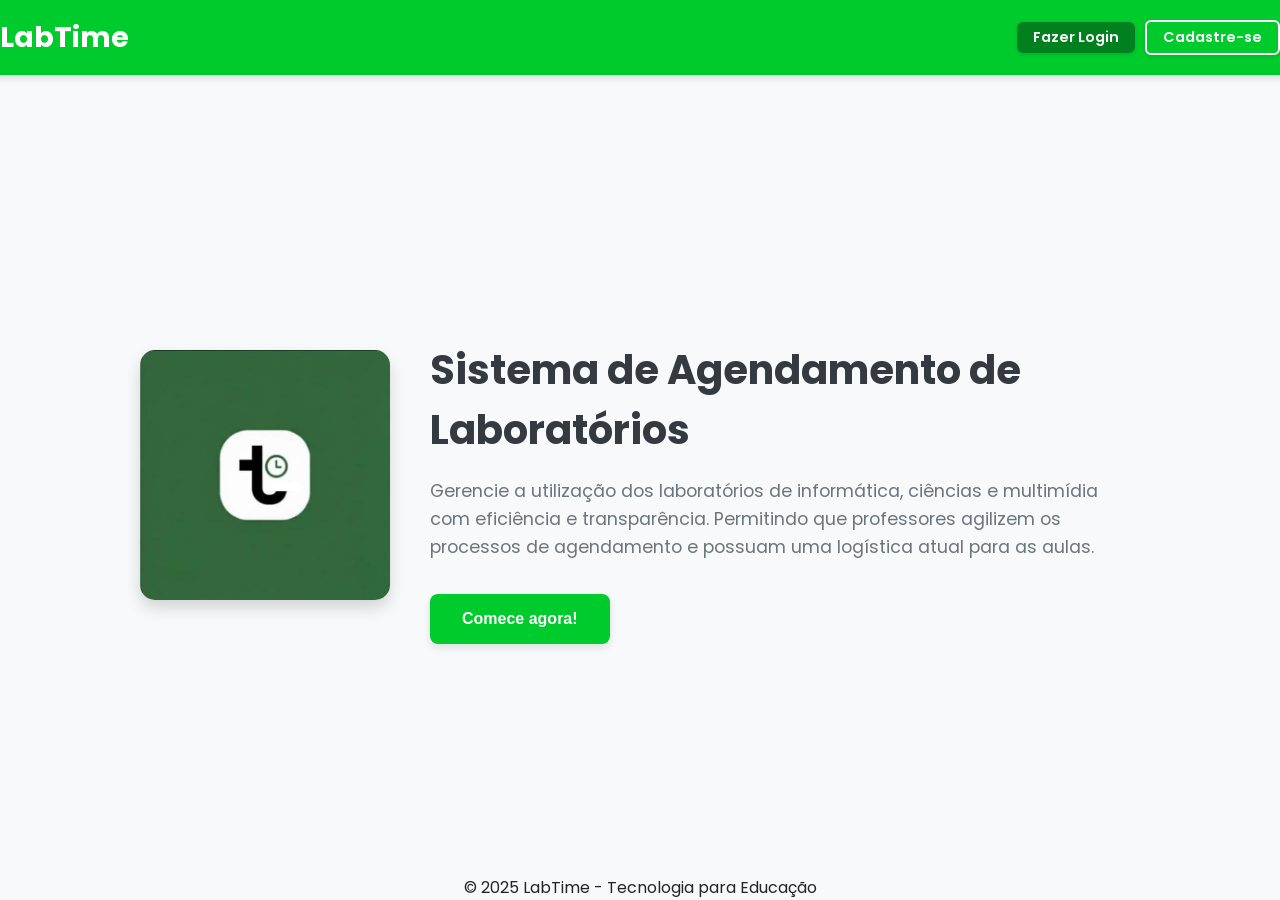
==== public/index.html @ 803b39dd "primeiro commit" ====
<!DOCTYPE html>
<html lang="pt-br">
<head>
    <meta charset="UTF-8">
    <meta name="viewport" content="width=device-width, initial-scale=1.0">
    <title>LabTime - Agendamento de Laboratórios</title>
    <link href="https://fonts.googleapis.com/css2?family=Poppins:wght@300;400;600;700&display=swap" rel="stylesheet">
    <!-- Substituindo a imagem placeholder pela sua URL local -->
    <link rel="shortcut icon" href="imgs/Labtime logo.jpg" type="image/x-icon">
    <link rel="stylesheet" href="style.css">

</head>
<body>
    <header>
        <h1>LabTime</h1>
        <div class="header-links">
            <a href="./login.html" class="btn-login">Fazer Login</a>
            <a href="./cadastro.html">Cadastre-se</a>
        </div>
    </header>

    <main>
        <!-- Container principal que alinha a imagem e o texto lado a lado (Flexbox) -->
        <div class="hero-content">
            
            <!-- 1. Área da Imagem - Usando a classe imglab para alinhamento à esquerda -->
            <div class="hero-image-area imglab">
                <!-- Sua div imglab e sua imagem -->
                <img src="imgs/labtime.jpg" 
                     alt="logolabtime" 
                     width="300" 
                     height="300"
                     onerror="this.onerror=null;this.src='https://placehold.co/300x300/00cb2c/ffffff?text=LABTIME+LOGO';">
            </div>

            <!-- 2. Área do Texto e Botões -->
            <section class="hero-text-area">
                <h2>Sistema de Agendamento de Laboratórios</h2>
                <p>Gerencie a utilização dos laboratórios de informática, ciências e multimídia com eficiência e transparência. Permitindo que professores agilizem os processos de agendamento e possuam uma logística atual para as aulas.</p>
                
                <!-- Div que o JavaScript usa para mostrar Entrar/Agendamento -->
                <div id="acoes">
                    <button><a href="cadastro.html">Comece agora!</a></button>
                </div>
            </section>
        </div>
    </main>

    <footer>
        &copy; 2025 LabTime - Tecnologia para Educação
    </footer>

    <script type="module" src="./js/auth.js"></script>
    
</body>
</html>
---- public/style.css ----
:root {
            --color-primary: #00cb2c; /* verde forte */
            --color-accent: #28a745; /* Verde para destaque (Cadastro) */
            --color-dark: #343a40;
            --color-light: #f8f9fa; /* Fundo mais claro */
            --color-text: #212529;
            --color-login-bg: #00801e;
        }

        a {
            color: inherit; /* Mantém a cor do texto pai se não for definida */
            text-decoration: none; /* Remove o sublinhado dos links */
            transition: color 0.3s ease;
        }

        body {
            /* MANTÉM A CORREÇÃO para remover a barra de rolagem horizontal */
            overflow-x: hidden;
            
            font-family: 'Poppins', sans-serif;
            background-color: var(--color-light);
            display: flex;
            flex-direction: column;
            align-items: center;
            min-height: 100vh;
            padding: 0;
            margin: 0;
            color: var(--color-text);
        }

        /* Estilo do cabeçalho */
        header {
            width: 100%;
            background-color: var(--color-primary);
            color: white;
            padding: 1rem 2rem;
            box-shadow: 0 4px 6px rgba(0, 0, 0, 0.1);
            display: flex;
            justify-content: space-between;
            align-items: center;
        }
        
        header h1 {
            font-size: 1.8rem;
            font-weight: 700;
            margin: 0;
        }
        
        /* Links no Header (Botões) */
        .header-links {
            display: flex;
            gap: 10px; 
            align-items: center;
        }
        
        .header-links a {
            display: inline-block;
            padding: 0.5rem 1rem;
            font-size: 0.9rem;
            font-weight: 600;
            border: none;
            border-radius: 6px;
            cursor: pointer;
            text-decoration: none;
            transition: all 0.3s ease;
            box-shadow: 0 2px 4px rgba(0, 0, 0, 0.1);
            text-align: center;
            line-height: 1; 
        }

        .header-links a.btn-login {
            background-color: var(--color-login-bg);
            color: white;
        }

        .header-links a.btn-login:hover {
            background-color: #006418;
            transform: translateY(-1px);
        }

        .header-links a:not(.btn-login) {
            background-color: transparent;
            color: white;
            border: 2px solid white;
        }

        .header-links a:not(.btn-login):hover {
            background-color: white;
            color: var(--color-primary);
            transform: translateY(-1px);
        }


        /* O conteúdo principal - Centralizado (Container Flex) */
        main {
            flex-grow: 1; 
            width: 100%;
            display: flex;
            flex-direction: column;
            justify-content: center;
            align-items: center;
            padding: 40px 20px;
        }

        /* Container que usa Flexbox para colocar Imagem e Texto lado a lado e alinhar verticalmente */
        .hero-content {
            max-width: 1000px; 
            width: 100%;
            display: flex;
            align-items: center; /* Centraliza verticalmente o conteúdo (IMAGEM + TEXTO) */
            gap: 40px; 
            padding: 40px;
        }

        /* Classe que garante que a imagem fique à esquerda dentro do seu container */
        .imglab {
            display: flex;
            justify-content: flex-start; /* Alinha o conteúdo (imagem) à esquerda */
        }
        
        /* Área da Imagem (25% da largura) */
        .hero-image-area {
            flex: 0 0 25%; /* Não cresce, não encolhe, largura base de 25% */
            text-align: left; /* Alinha o conteúdo da área da imagem à esquerda */
        }

        .hero-image-area img {
            max-width: 100%;
            height: auto;
            border-radius: 15px; 
            box-shadow: 0 8px 16px rgba(0, 0, 0, 0.15);
        }

        /* Área do Texto (75% da largura) */
        .hero-text-area {
            flex: 1; /* Ocupa o restante do espaço */
            text-align: left; /* Alinha o texto à esquerda */
        }
        
        .hero-text-area h2 {
            font-size: 2.5rem;
            color: var(--color-dark);
            margin-bottom: 0.5rem;
        }

        .hero-text-area p {
            font-size: 1.1rem;
            color: #6c757d;
            margin-bottom: 2rem;
            line-height: 1.6;
        }

        /* Área de Ações e Botões */
        #acoes {
            display: flex;
            flex-wrap: wrap; 
            justify-content: flex-start; /* Alinha os botões à esquerda */
            gap: 15px;
            margin-top: 20px; 
        }
        
        /* Estilo dos botões */
        #acoes button {
            padding: 1rem 2rem;
            font-size: 1rem;
            font-weight: 600;
            border: none;
            border-radius: 8px;
            cursor: pointer;
            transition: all 0.3s ease;
            box-shadow: 0 4px 8px rgba(0, 0, 0, 0.1);
            background-color: var(--color-primary);
            color: white;
        }

        #acoes button:hover {
            background-color: var(--color-accent);
            transform: translateY(-2px);
            box-shadow: 0 6px 10px rgba(0, 0, 0, 0.15);
        }

        .btn-logout {
            background-color: #dc3545 !important; 
        }
        .btn-logout:hover {
            background-color: #c82333 !important;
        }
        
        /* Media Query para responsividade em telas menores */
        @media (max-width: 850px) {
            /* Em telas menores, o layout se torna coluna (Imagem em cima, Texto embaixo) */
            .hero-content {
                flex-direction: column;
                text-align: center;
                gap: 30px;
            }

            .hero-image-area {
                 flex: auto;
                 width: 50%; /* Faz a imagem ocupar 50% da largura em mobile */
                 text-align: center; /* Volta a centralizar a imagem no mobile */
            }
            
            /* Garante que a imagem seja centralizada em telas pequenas */
            .imglab {
                justify-content: center;
            }

            .hero-text-area {
                text-align: center; /* Volta a centralizar o texto no modo mobile */
            }

            .hero-text-area h2 {
                font-size: 2rem;
            }
            .hero-text-area p {
                font-size: 1rem;
            }
            
            /* Alinha botões ao centro no modo mobile */
            #acoes {
                justify-content: center;
                flex-direction: column;
            }
            #acoes button {
                width: 100%;
            }
        }

    h1{
        border-left: 50px;
    }
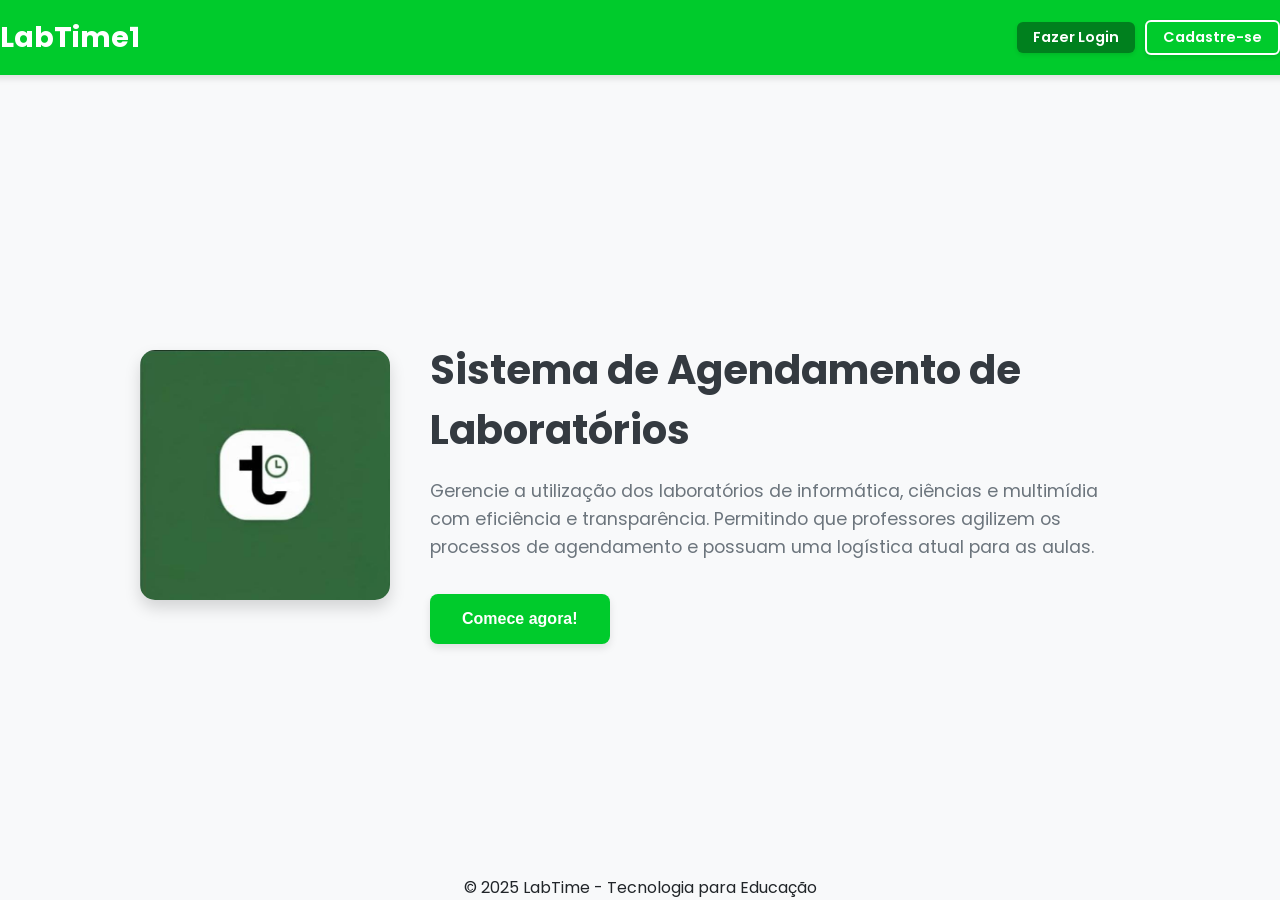
==== commit a34db893: "primeiro commit" ====
--- a/public/index.html
+++ b/public/index.html
@@ -12,7 +12,7 @@
 </head>
 <body>
     <header>
-        <h1>LabTime</h1>
+        <h1>LabTime1</h1>
         <div class="header-links">
             <a href="./login.html" class="btn-login">Fazer Login</a>
             <a href="./cadastro.html">Cadastre-se</a>
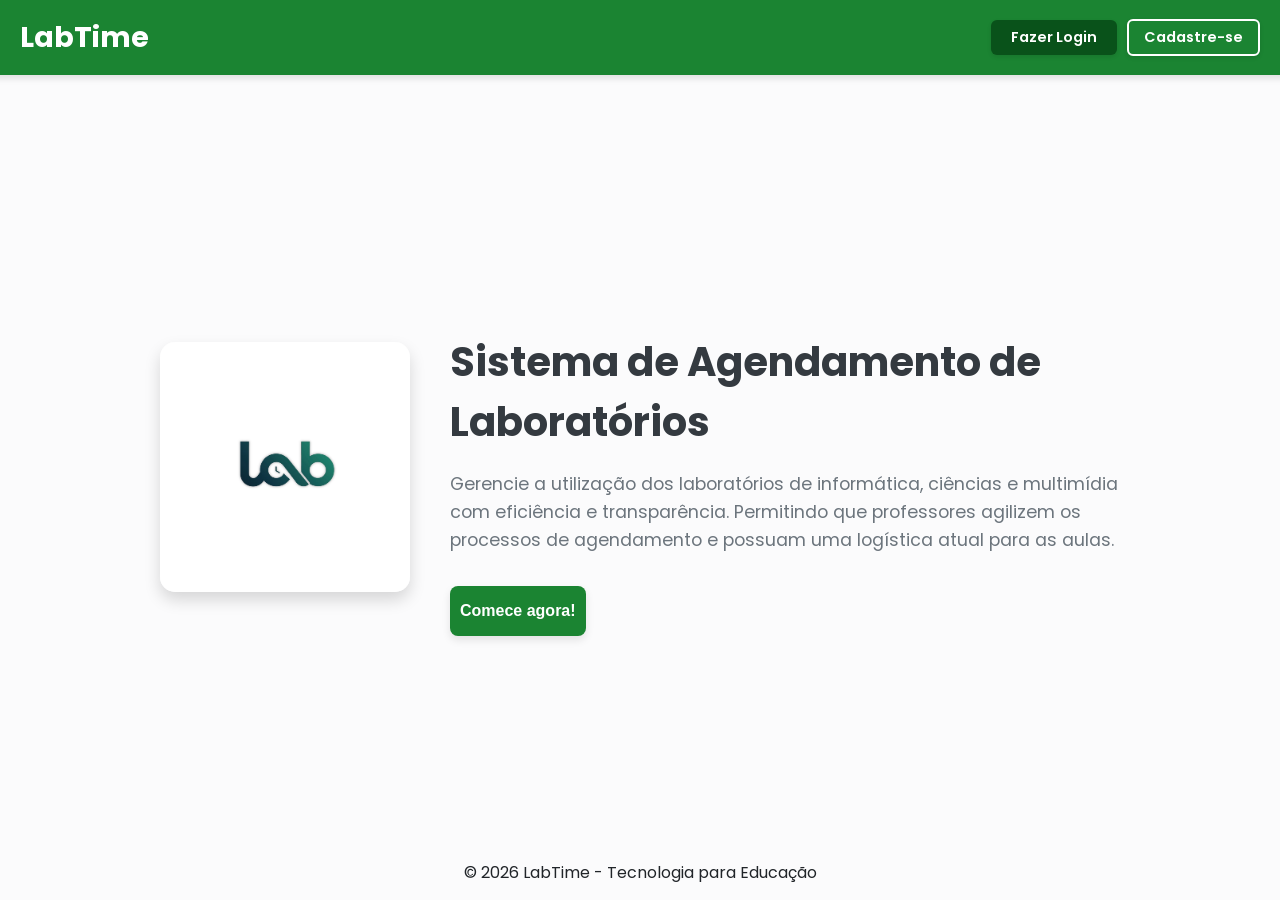
==== commit f4e34f10: "Fundo e design" ====
--- a/public/index.html
+++ b/public/index.html
@@ -6,16 +6,16 @@
     <title>LabTime - Agendamento de Laboratórios</title>
     <link href="https://fonts.googleapis.com/css2?family=Poppins:wght@300;400;600;700&display=swap" rel="stylesheet">
     <!-- Substituindo a imagem placeholder pela sua URL local -->
-    <link rel="shortcut icon" href="imgs/Labtime logo.jpg" type="image/x-icon">
+    <link rel="shortcut icon" href="imgs/lab2.jpeg" type="image/x-icon">
     <link rel="stylesheet" href="style.css">
 
 </head>
 <body>
     <header>
-        <h1>LabTime1</h1>
+        <h1>LabTime</h1>
         <div class="header-links">
             <a href="./login.html" class="btn-login">Fazer Login</a>
-            <a href="./cadastro.html">Cadastre-se</a>
+            <a href="./cadastro.html" class="cad">Cadastre-se</a>
         </div>
     </header>
 
@@ -26,7 +26,7 @@
             <!-- 1. Área da Imagem - Usando a classe imglab para alinhamento à esquerda -->
             <div class="hero-image-area imglab">
                 <!-- Sua div imglab e sua imagem -->
-                <img src="imgs/labtime.jpg" 
+                <img src="imgs/lab2.jpeg" 
                      alt="logolabtime" 
                      width="300" 
                      height="300"
@@ -47,7 +47,7 @@
     </main>
 
     <footer>
-        &copy; 2025 LabTime - Tecnologia para Educação
+        &copy; 2026 LabTime - Tecnologia para Educação
     </footer>
 
     <script type="module" src="./js/auth.js"></script>
--- a/public/style.css
+++ b/public/style.css
@@ -1,10 +1,10 @@
             :root {
-            --color-primary: #00cb2c; /* verde forte */
+            --color-primary: #1b8432; /* verde forte */
             --color-accent: #28a745; /* Verde para destaque (Cadastro) */
             --color-dark: #343a40;
-            --color-light: #f8f9fa; /* Fundo mais claro */
+            --color-light: #f8f9fa84; /* Fundo mais claro */
             --color-text: #212529;
-            --color-login-bg: #00801e;
+            --color-login-bg: #09521a;
         }
 
         a {
@@ -38,12 +38,14 @@
             display: flex;
             justify-content: space-between;
             align-items: center;
+            
         }
         
         header h1 {
             font-size: 1.8rem;
             font-weight: 700;
             margin: 0;
+            margin-left: 20px;
         }
         
         /* Links no Header (Botões) */
@@ -71,6 +73,7 @@
         .header-links a.btn-login {
             background-color: var(--color-login-bg);
             color: white;
+            padding: 10px 20px;
         }
 
         .header-links a.btn-login:hover {
@@ -82,6 +85,7 @@
             background-color: transparent;
             color: white;
             border: 2px solid white;
+            padding: 9px 15px;
         }
 
         .header-links a:not(.btn-login):hover {
@@ -90,6 +94,14 @@
             transform: translateY(-1px);
         }
 
+        .cad{
+            margin-right: 20px;
+        }
+
+        footer{
+            margin-bottom: 15px;
+        }
+
 
         /* O conteúdo principal - Centralizado (Container Flex) */
         main {
@@ -116,6 +128,7 @@
         .imglab {
             display: flex;
             justify-content: flex-start; /* Alinha o conteúdo (imagem) à esquerda */
+            margin-left: 20px;
         }
         
         /* Área da Imagem (25% da largura) */
@@ -156,12 +169,14 @@
             flex-wrap: wrap; 
             justify-content: flex-start; /* Alinha os botões à esquerda */
             gap: 15px;
-            margin-top: 20px; 
+            margin-top: 20px;
+        
+
         }
         
         /* Estilo dos botões */
         #acoes button {
-            padding: 1rem 2rem;
+            padding: 1rem 10px;
             font-size: 1rem;
             font-weight: 600;
             border: none;
@@ -171,6 +186,7 @@
             box-shadow: 0 4px 8px rgba(0, 0, 0, 0.1);
             background-color: var(--color-primary);
             color: white;
+            
         }
 
         #acoes button:hover {
@@ -187,7 +203,7 @@
         }
         
         /* Media Query para responsividade em telas menores */
-        @media (max-width: 850px) {
+        @media (max-width: 600px) {
             /* Em telas menores, o layout se torna coluna (Imagem em cima, Texto embaixo) */
             .hero-content {
                 flex-direction: column;
@@ -204,6 +220,7 @@
             /* Garante que a imagem seja centralizada em telas pequenas */
             .imglab {
                 justify-content: center;
+                
             }
 
             .hero-text-area {
@@ -223,10 +240,7 @@
                 flex-direction: column;
             }
             #acoes button {
-                width: 100%;
-            }
-        }
-
-    h1{
-        border-left: 50px;
-    }+                padding: 1rem 10px;
+            }
+        }
+    
